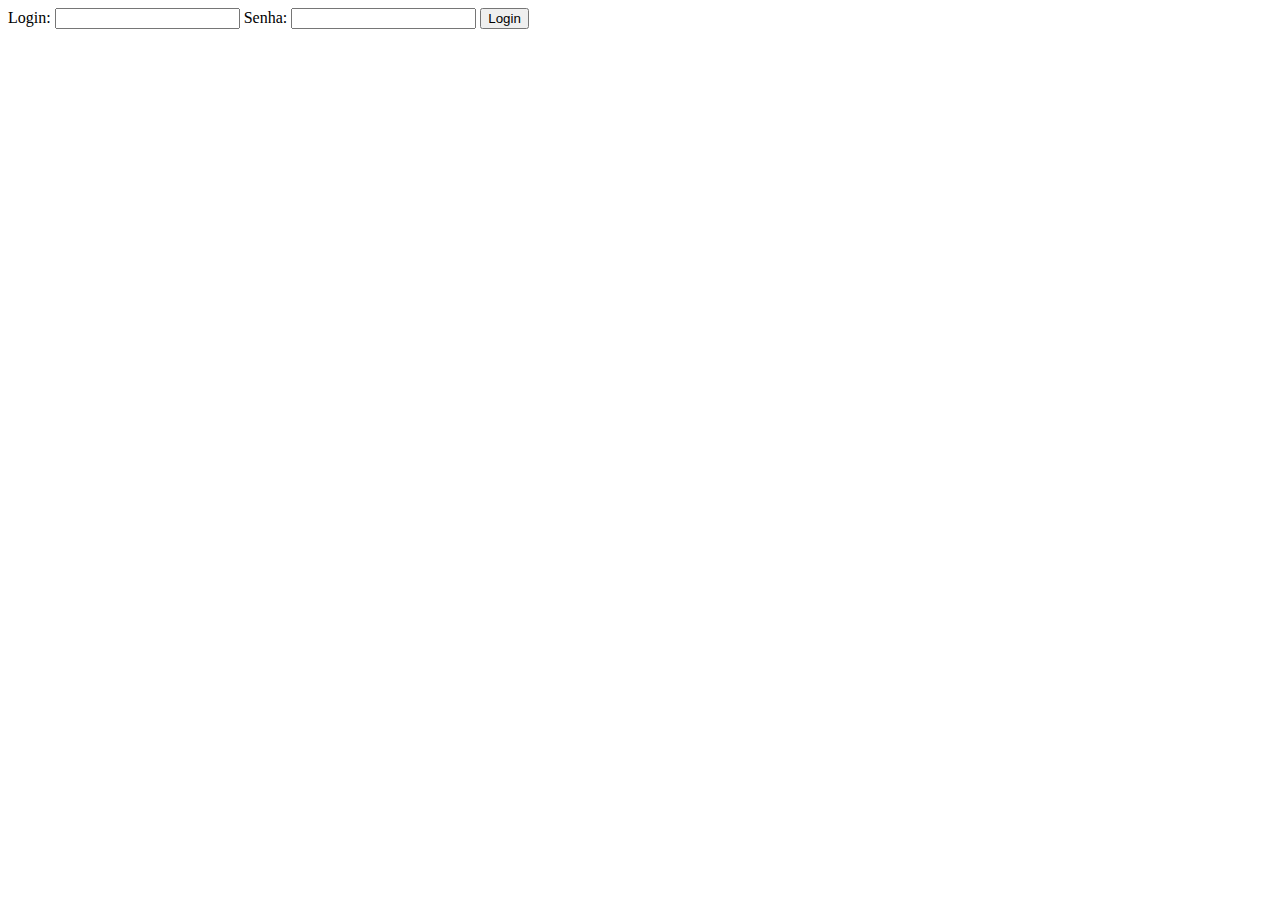
==== app/index.html @ c302ad1f "Initial commit" ====
<html>
	<head>
		
	</head>
	<body ng-app="MeGuiaApp">
		<ng-view></ng-view>
		<script src="libs/angular/angular.js"></script>
		<script src="libs/angular-route/angular-route.js"></script>
		<script src="libs/angular-base64/angular-base64.js"></script>

		<script src="js/app.js"></script>
		<script src="js/services.js"></script>
		<script src="js/controllers.js"></script>


	</body>
</html>
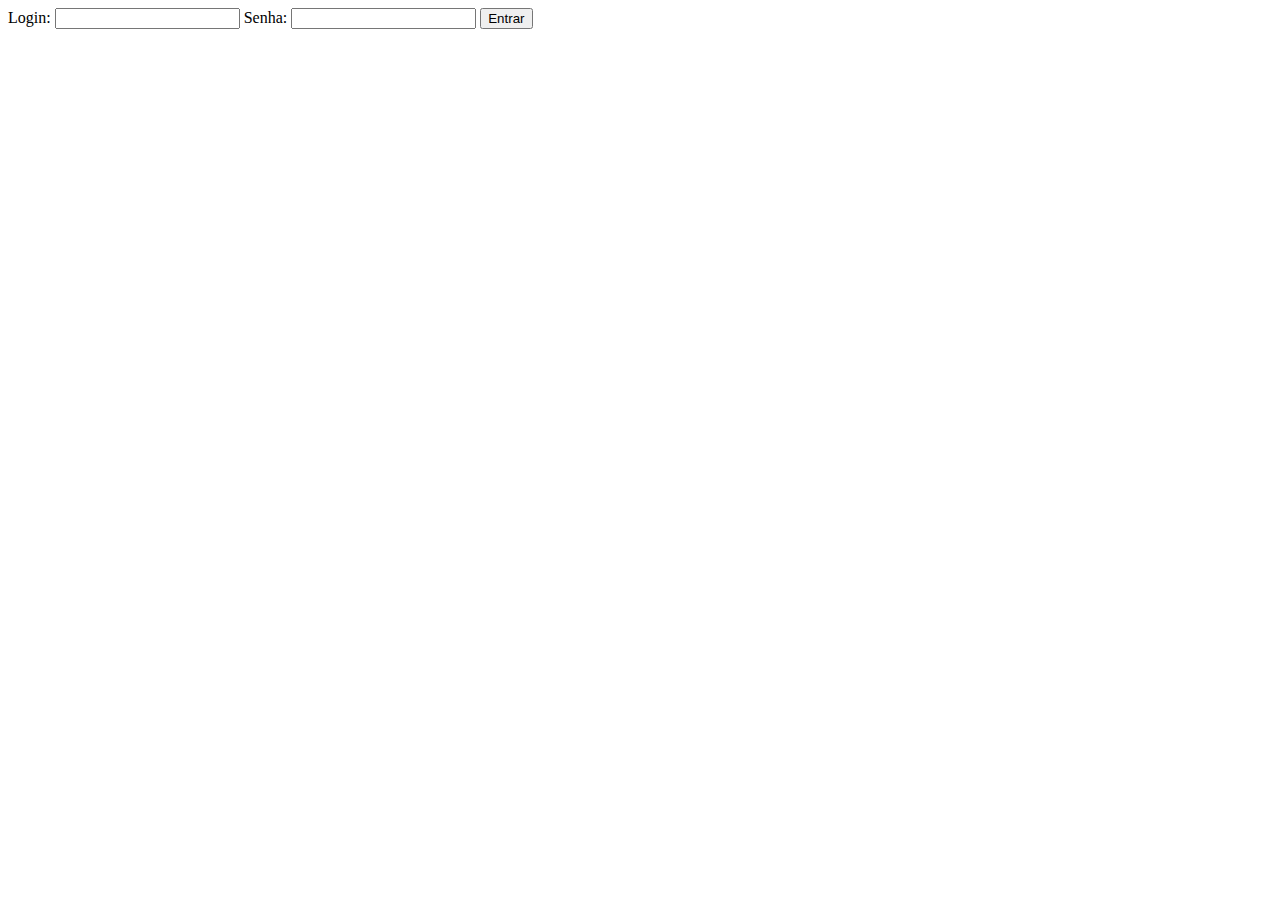
==== commit 333ec1ec: "Add login page" ====
--- a/app/index.html
+++ b/app/index.html
@@ -4,14 +4,16 @@
 	</head>
 	<body ng-app="MeGuiaApp">
 		<ng-view></ng-view>
+
+
 		<script src="libs/angular/angular.js"></script>
 		<script src="libs/angular-route/angular-route.js"></script>
 		<script src="libs/angular-base64/angular-base64.js"></script>
+		<script src="libs/angular-local-storage/angular-local-storage.js"></script>
 
 		<script src="js/app.js"></script>
 		<script src="js/services.js"></script>
 		<script src="js/controllers.js"></script>
 
-
 	</body>
 </html>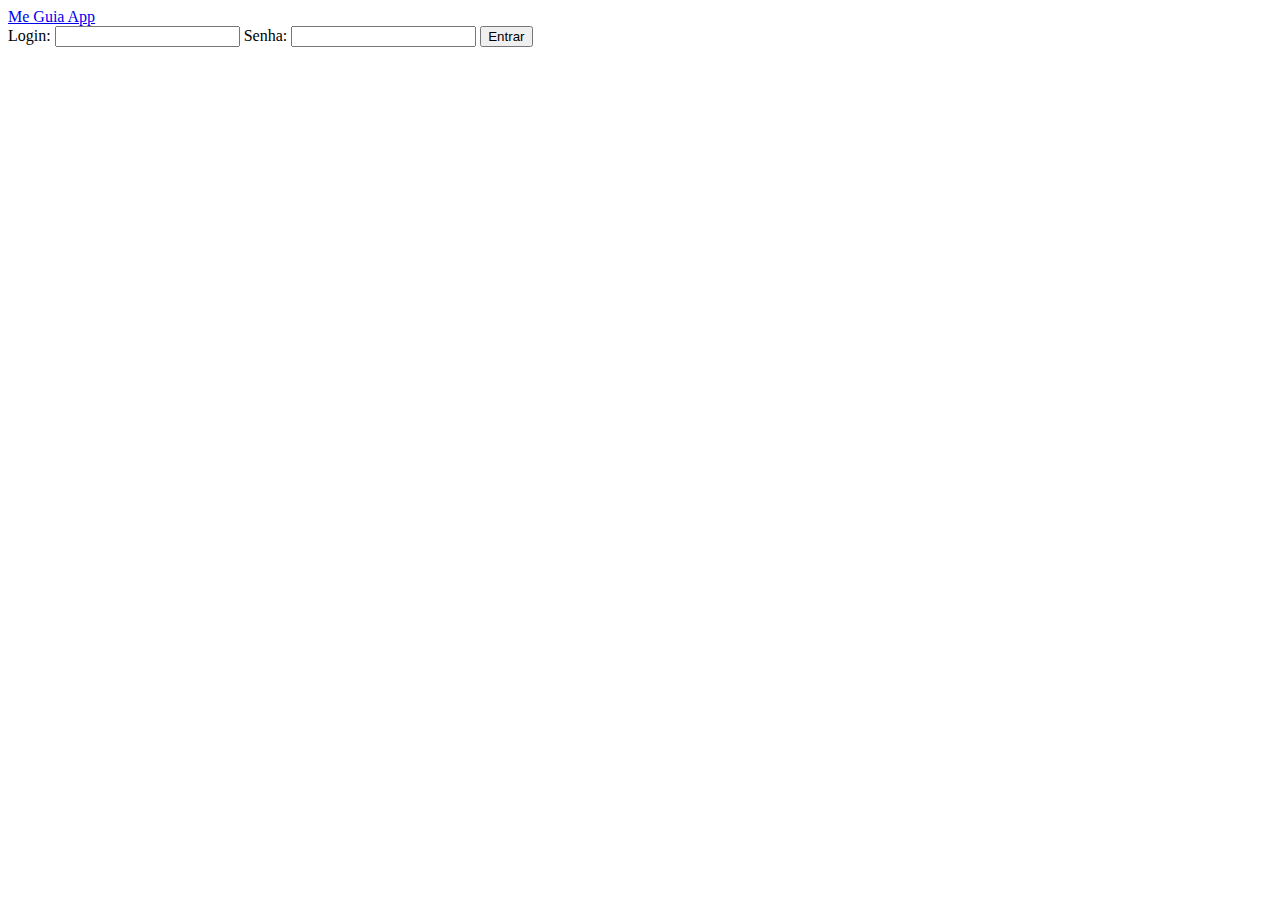
==== commit 74e8d567: "Add home page" ====
--- a/app/index.html
+++ b/app/index.html
@@ -3,6 +3,7 @@
 		
 	</head>
 	<body ng-app="MeGuiaApp">
+		<me-guia-header ></me-guia-header>
 		<ng-view></ng-view>
 
 
@@ -12,6 +13,7 @@
 		<script src="libs/angular-local-storage/angular-local-storage.js"></script>
 
 		<script src="js/app.js"></script>
+		<script src="js/components.js"></script>
 		<script src="js/services.js"></script>
 		<script src="js/controllers.js"></script>
 
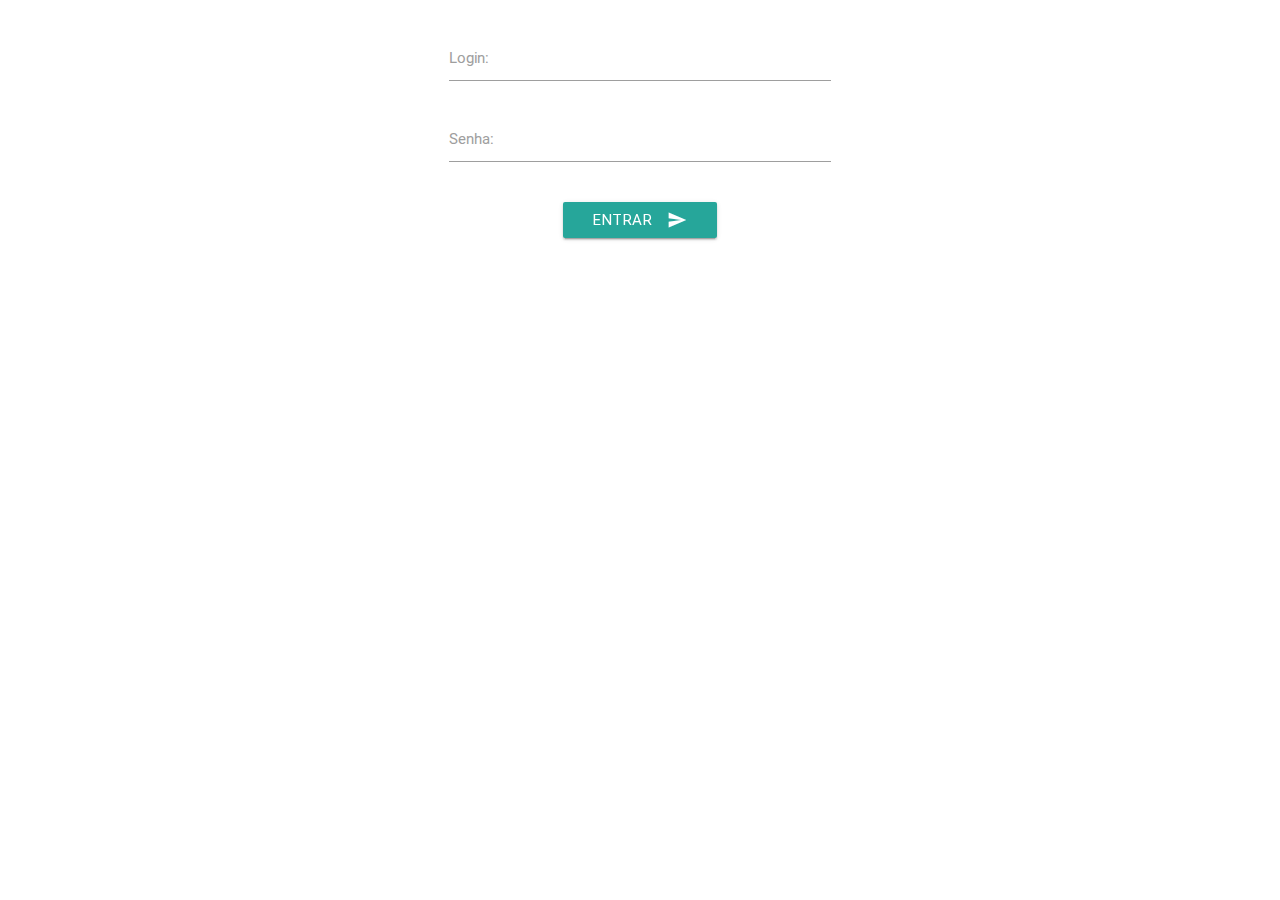
==== commit 24a9e175: "Add MaterializeCSS first version" ====
--- a/app/index.html
+++ b/app/index.html
@@ -1,6 +1,12 @@
 <html>
 	<head>
-		
+		<!--Import Google Icon Font-->
+		<link href="http://fonts.googleapis.com/icon?family=Material+Icons" rel="stylesheet">
+		<!--Import materialize.css-->
+		<link type="text/css" rel="stylesheet" href="css/materialize.css"  media="screen,projection"/>
+
+		<!--Let browser know website is optimized for mobile-->
+		<meta name="viewport" content="width=device-width, initial-scale=1.0"/>
 	</head>
 	<body ng-app="MeGuiaApp">
 		<me-guia-header ></me-guia-header>
@@ -12,10 +18,15 @@
 		<script src="libs/angular-base64/angular-base64.js"></script>
 		<script src="libs/angular-local-storage/angular-local-storage.js"></script>
 
+		<!--Import jQuery before materialize.js-->
+		<script type="text/javascript" src="https://code.jquery.com/jquery-2.1.1.min.js"></script>
+		<script type="text/javascript" src="libs/materialize/materialize.js"></script>
+
 		<script src="js/app.js"></script>
 		<script src="js/components.js"></script>
 		<script src="js/services.js"></script>
 		<script src="js/controllers.js"></script>
 
+
 	</body>
 </html>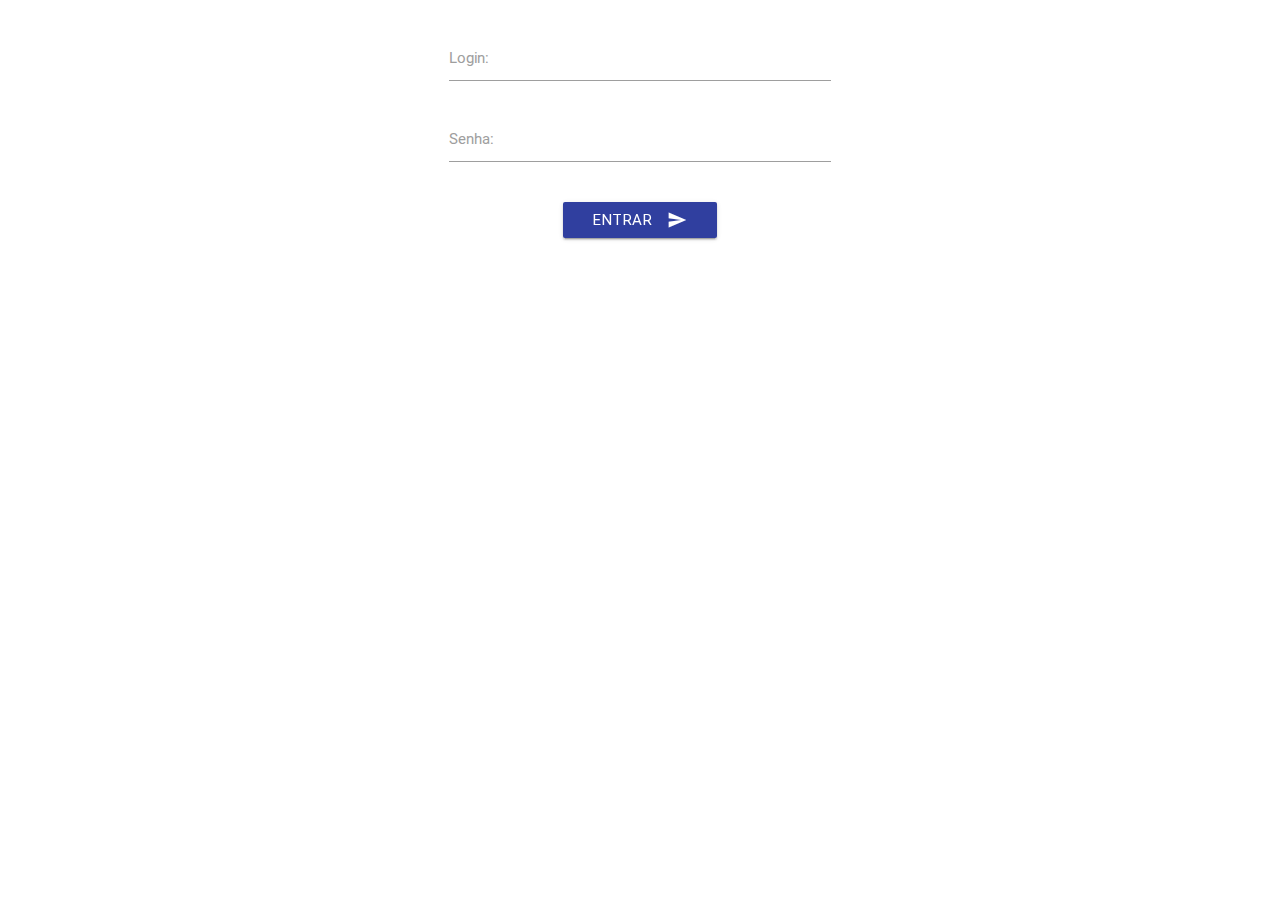
==== commit c38c5676: "Add CSS adjustments" ====
--- a/app/index.html
+++ b/app/index.html
@@ -4,6 +4,7 @@
 		<link href="http://fonts.googleapis.com/icon?family=Material+Icons" rel="stylesheet">
 		<!--Import materialize.css-->
 		<link type="text/css" rel="stylesheet" href="css/materialize.css"  media="screen,projection"/>
+		<link type="text/css" rel="stylesheet" href="css/meguia.css"  media="screen,projection"/>
 
 		<!--Let browser know website is optimized for mobile-->
 		<meta name="viewport" content="width=device-width, initial-scale=1.0"/>
@@ -23,6 +24,7 @@
 		<script type="text/javascript" src="libs/materialize/materialize.js"></script>
 
 		<script src="js/app.js"></script>
+		<script src="js/directives.js"></script>
 		<script src="js/components.js"></script>
 		<script src="js/services.js"></script>
 		<script src="js/controllers.js"></script>
--- a/app/css/meguia.css
+++ b/app/css/meguia.css
@@ -0,0 +1,36 @@
+nav {
+	background-color: #3f51b5; --indigo
+}
+
+.btn {
+	background-color: #303f9f;
+}
+
+.btn:focus {
+	background-color: #1a237e;
+}
+
+.btn:hover {
+	background-color: #64b5f6;
+}
+
+[type="checkbox"].filled-in:checked + label:after {
+	background-color: #303f9f;
+	border: 2px solid #303f9f;
+    background-color: #303f9f;
+}
+
+input[type=text]:focus:not([readonly]), input[type=text].valid,
+textarea.materialize-textarea:focus:not([readonly]) {
+	border-bottom: 1px solid #303f9f;
+    box-shadow: 0 1px 0 0 #303f9f;
+}
+
+textarea.materialize-textarea:focus:not([readonly]) + label,
+input[type=text]:focus:not([readonly]) + label {
+    color: #303f9f;
+}
+
+.file-field input.file-path.with-remove-btn {
+    width: calc(100% - 50px);
+}